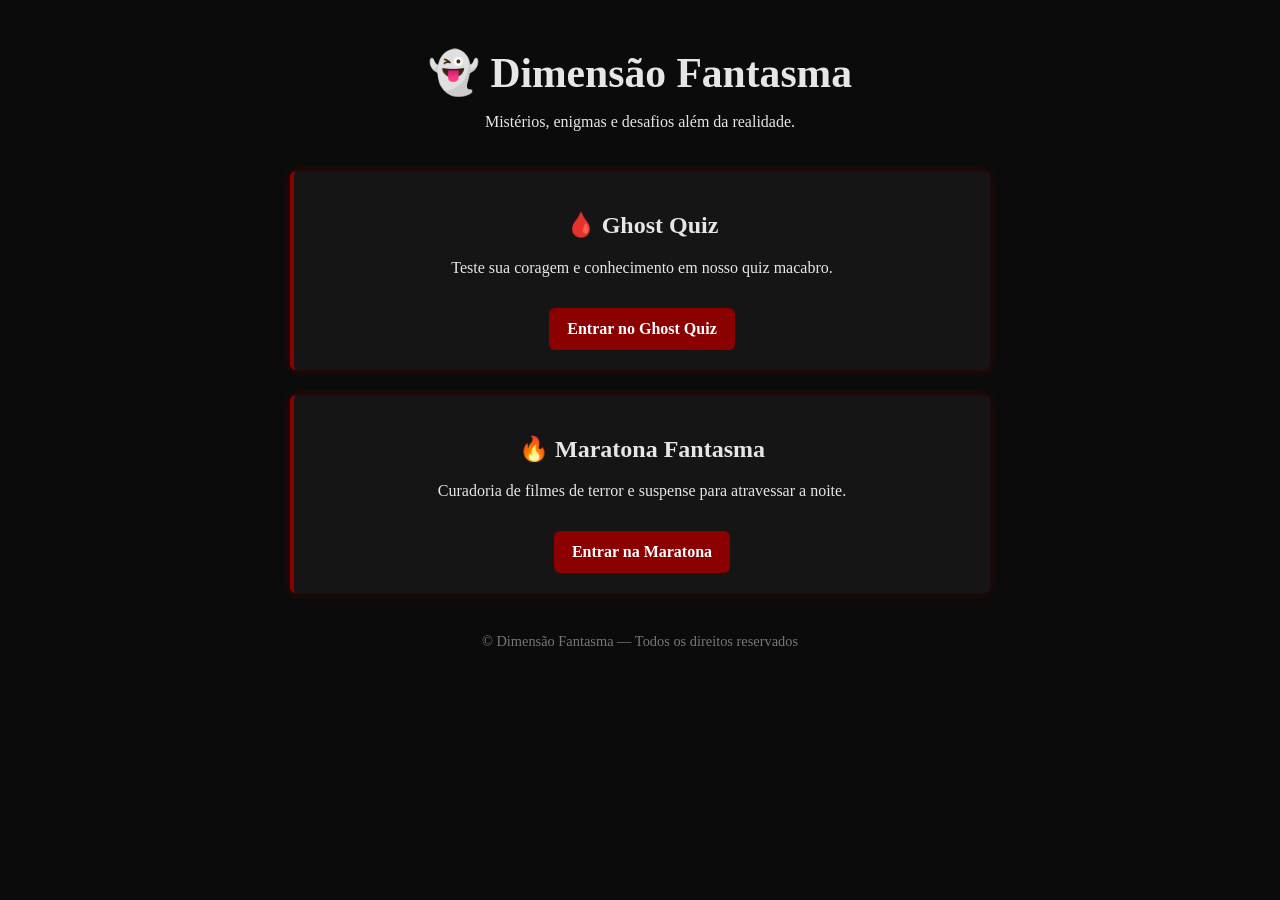
==== docs/index.html @ 2c1c211c "Atualizar o index.html" ====
<!DOCTYPE html>
<html lang="pt-BR">
<head>
  <meta charset="UTF-8">
  <title>Dimensão Fantasma</title>

  <style>
    body {
      background: #0b0b0b;
      color: #e6e6e6;
      font-family: Georgia, serif;
      margin: 0;
      padding: 20px;
    }

    header {
      text-align: center;
      margin-bottom: 40px;
    }

    h1 {
      font-size: 2.6em;
      margin-bottom: 10px;
    }

    main {
      max-width: 700px;
      margin: 0 auto;
    }

    .card {
      background: #151515;
      border-left: 4px solid darkred;
      padding: 20px;
      margin-bottom: 25px;
      border-radius: 6px;
      box-shadow: 0 0 10px rgba(139,0,0,0.4);
      text-align: center;
    }

    .btn {
      display: inline-block;
      margin-top: 15px;
      padding: 12px 18px;
      background: darkred;
      color: white;
      text-decoration: none;
      font-weight: bold;
      border-radius: 6px;
    }

    .btn:hover {
      background: #a00000;
    }

    footer {
      text-align: center;
      margin-top: 40px;
      font-size: 0.9em;
      color: #777;
    }
  </style>
</head>

<body>

  <header>
    <h1>👻 Dimensão Fantasma</h1>
    <p>Mistérios, enigmas e desafios além da realidade.</p>
  </header>

  <main>

    <div class="card">
      <h2>🩸 Ghost Quiz</h2>
      <p>Teste sua coragem e conhecimento em nosso quiz macabro.</p>
      <a href="quiz-inicial.html" class="btn">Entrar no Ghost Quiz</a>
    </div>

    <div class="card">
      <h2>🔥 Maratona Fantasma</h2>
      <p>Curadoria de filmes de terror e suspense para atravessar a noite.</p>
      <a href="maratona.html" class="btn">Entrar na Maratona</a>
    </div>

  </main>

  <footer>
    © Dimensão Fantasma — Todos os direitos reservados
  </footer>

</body>
</html>
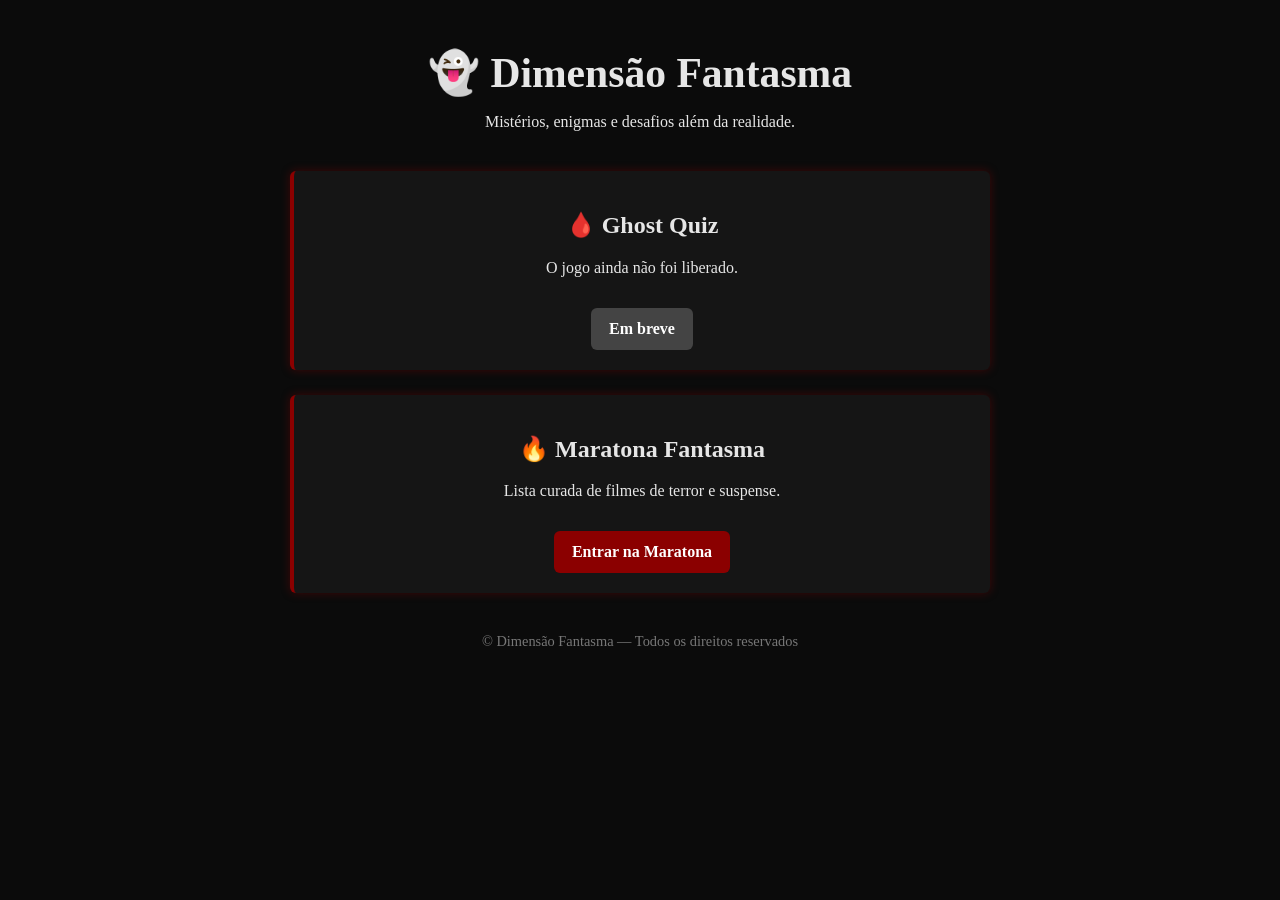
==== commit 62ede2c1: "Atualizar o index.html" ====
--- a/docs/index.html
+++ b/docs/index.html
@@ -53,6 +53,11 @@
       background: #a00000;
     }
 
+    .disabled {
+      background: #444;
+      cursor: default;
+    }
+
     footer {
       text-align: center;
       margin-top: 40px;
@@ -64,30 +69,30 @@
 
 <body>
 
-  <header>
-    <h1>👻 Dimensão Fantasma</h1>
-    <p>Mistérios, enigmas e desafios além da realidade.</p>
-  </header>
+<header>
+  <h1>👻 Dimensão Fantasma</h1>
+  <p>Mistérios, enigmas e desafios além da realidade.</p>
+</header>
 
-  <main>
+<main>
 
-    <div class="card">
-      <h2>🩸 Ghost Quiz</h2>
-      <p>Teste sua coragem e conhecimento em nosso quiz macabro.</p>
-      <a href="quiz-inicial.html" class="btn">Entrar no Ghost Quiz</a>
-    </div>
+  <div class="card">
+    <h2>🩸 Ghost Quiz</h2>
+    <p>O jogo ainda não foi liberado.</p>
+    <span class="btn disabled">Em breve</span>
+  </div>
 
-    <div class="card">
-      <h2>🔥 Maratona Fantasma</h2>
-      <p>Curadoria de filmes de terror e suspense para atravessar a noite.</p>
-      <a href="maratona.html" class="btn">Entrar na Maratona</a>
-    </div>
+  <div class="card">
+    <h2>🔥 Maratona Fantasma</h2>
+    <p>Lista curada de filmes de terror e suspense.</p>
+    <a href="maratona.html" class="btn">Entrar na Maratona</a>
+  </div>
 
-  </main>
+</main>
 
-  <footer>
-    © Dimensão Fantasma — Todos os direitos reservados
-  </footer>
+<footer>
+  © Dimensão Fantasma — Todos os direitos reservados
+</footer>
 
 </body>
 </html>
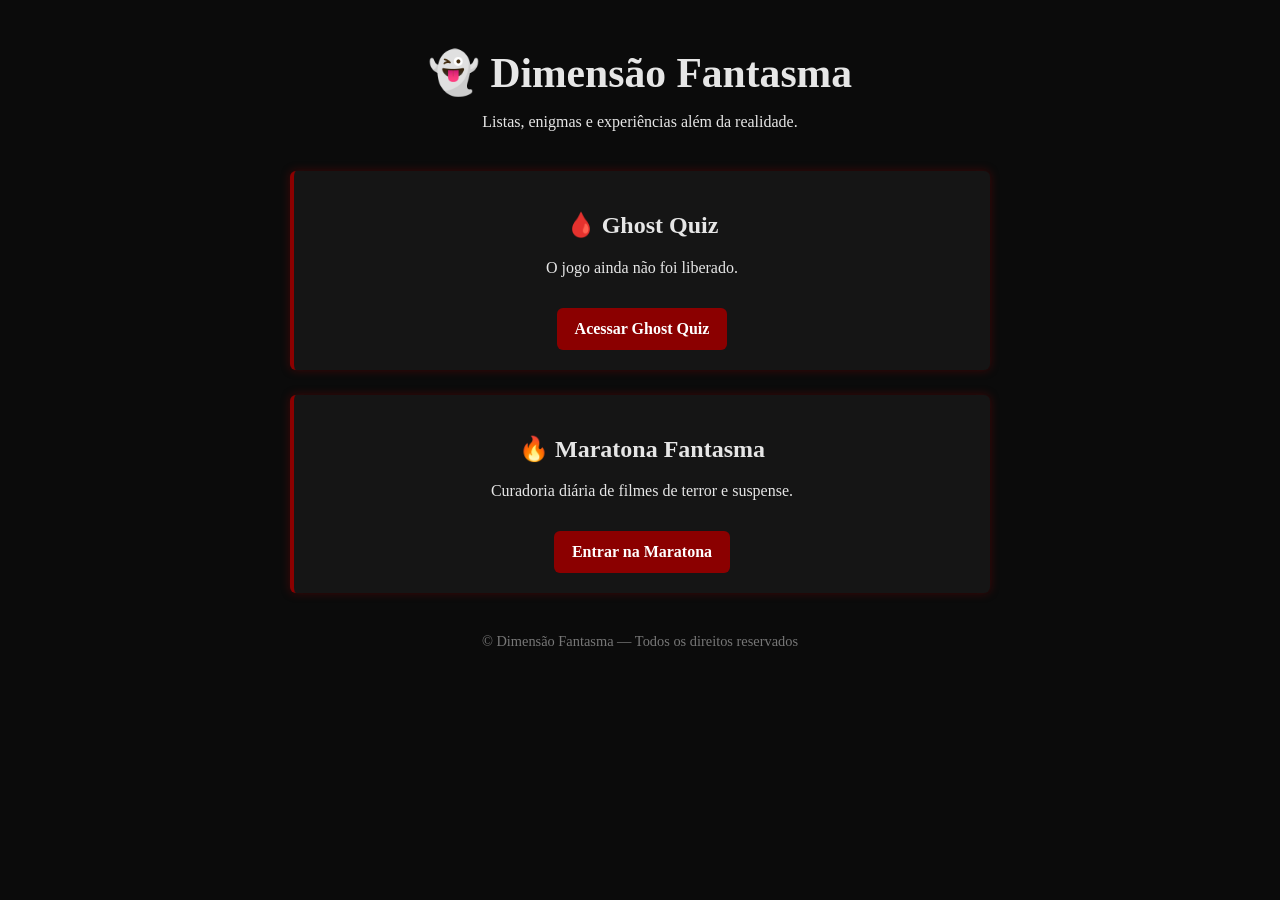
==== commit 87a38efa: "Atualizar o index.html" ====
--- a/docs/index.html
+++ b/docs/index.html
@@ -71,7 +71,7 @@
 
 <header>
   <h1>👻 Dimensão Fantasma</h1>
-  <p>Mistérios, enigmas e desafios além da realidade.</p>
+  <p>Listas, enigmas e experiências além da realidade.</p>
 </header>
 
 <main>
@@ -79,12 +79,12 @@
   <div class="card">
     <h2>🩸 Ghost Quiz</h2>
     <p>O jogo ainda não foi liberado.</p>
-    <span class="btn disabled">Em breve</span>
+    <a href="/ghost-quiz/" class="btn">Acessar Ghost Quiz</a>
   </div>
 
   <div class="card">
     <h2>🔥 Maratona Fantasma</h2>
-    <p>Lista curada de filmes de terror e suspense.</p>
+    <p>Curadoria diária de filmes de terror e suspense.</p>
     <a href="maratona.html" class="btn">Entrar na Maratona</a>
   </div>
 
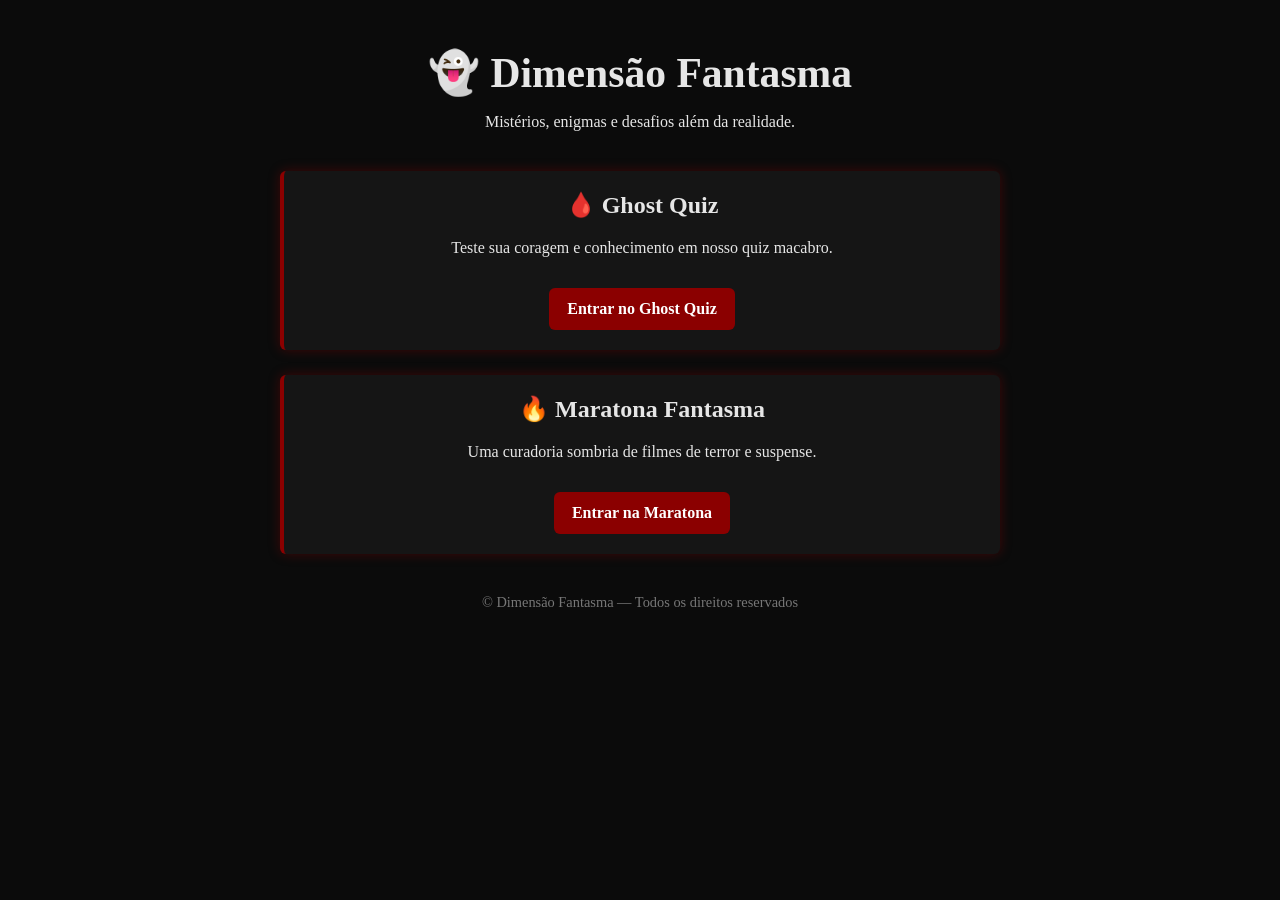
==== commit 4bbaf0b6: "Atualizar o index.html" ====
--- a/docs/index.html
+++ b/docs/index.html
@@ -3,6 +3,7 @@
 <head>
   <meta charset="UTF-8">
   <title>Dimensão Fantasma</title>
+  <meta name="viewport" content="width=device-width, initial-scale=1.0">
 
   <style>
     body {
@@ -24,7 +25,7 @@
     }
 
     main {
-      max-width: 700px;
+      max-width: 720px;
       margin: 0 auto;
     }
 
@@ -34,8 +35,12 @@
       padding: 20px;
       margin-bottom: 25px;
       border-radius: 6px;
-      box-shadow: 0 0 10px rgba(139,0,0,0.4);
+      box-shadow: 0 0 12px rgba(139,0,0,0.4);
       text-align: center;
+    }
+
+    .card h2 {
+      margin-top: 0;
     }
 
     .btn {
@@ -53,11 +58,6 @@
       background: #a00000;
     }
 
-    .disabled {
-      background: #444;
-      cursor: default;
-    }
-
     footer {
       text-align: center;
       margin-top: 40px;
@@ -69,30 +69,30 @@
 
 <body>
 
-<header>
-  <h1>👻 Dimensão Fantasma</h1>
-  <p>Listas, enigmas e experiências além da realidade.</p>
-</header>
+  <header>
+    <h1>👻 Dimensão Fantasma</h1>
+    <p>Mistérios, enigmas e desafios além da realidade.</p>
+  </header>
 
-<main>
+  <main>
 
-  <div class="card">
-    <h2>🩸 Ghost Quiz</h2>
-    <p>O jogo ainda não foi liberado.</p>
-    <a href="/ghost-quiz/" class="btn">Acessar Ghost Quiz</a>
-  </div>
+    <div class="card">
+      <h2>🩸 Ghost Quiz</h2>
+      <p>Teste sua coragem e conhecimento em nosso quiz macabro.</p>
+      <a href="quiz-inicial.html" class="btn">Entrar no Ghost Quiz</a>
+    </div>
 
-  <div class="card">
-    <h2>🔥 Maratona Fantasma</h2>
-    <p>Curadoria diária de filmes de terror e suspense.</p>
-    <a href="maratona.html" class="btn">Entrar na Maratona</a>
-  </div>
+    <div class="card">
+      <h2>🔥 Maratona Fantasma</h2>
+      <p>Uma curadoria sombria de filmes de terror e suspense.</p>
+      <a href="maratona.html" class="btn">Entrar na Maratona</a>
+    </div>
 
-</main>
+  </main>
 
-<footer>
-  © Dimensão Fantasma — Todos os direitos reservados
-</footer>
+  <footer>
+    © Dimensão Fantasma — Todos os direitos reservados
+  </footer>
 
 </body>
 </html>
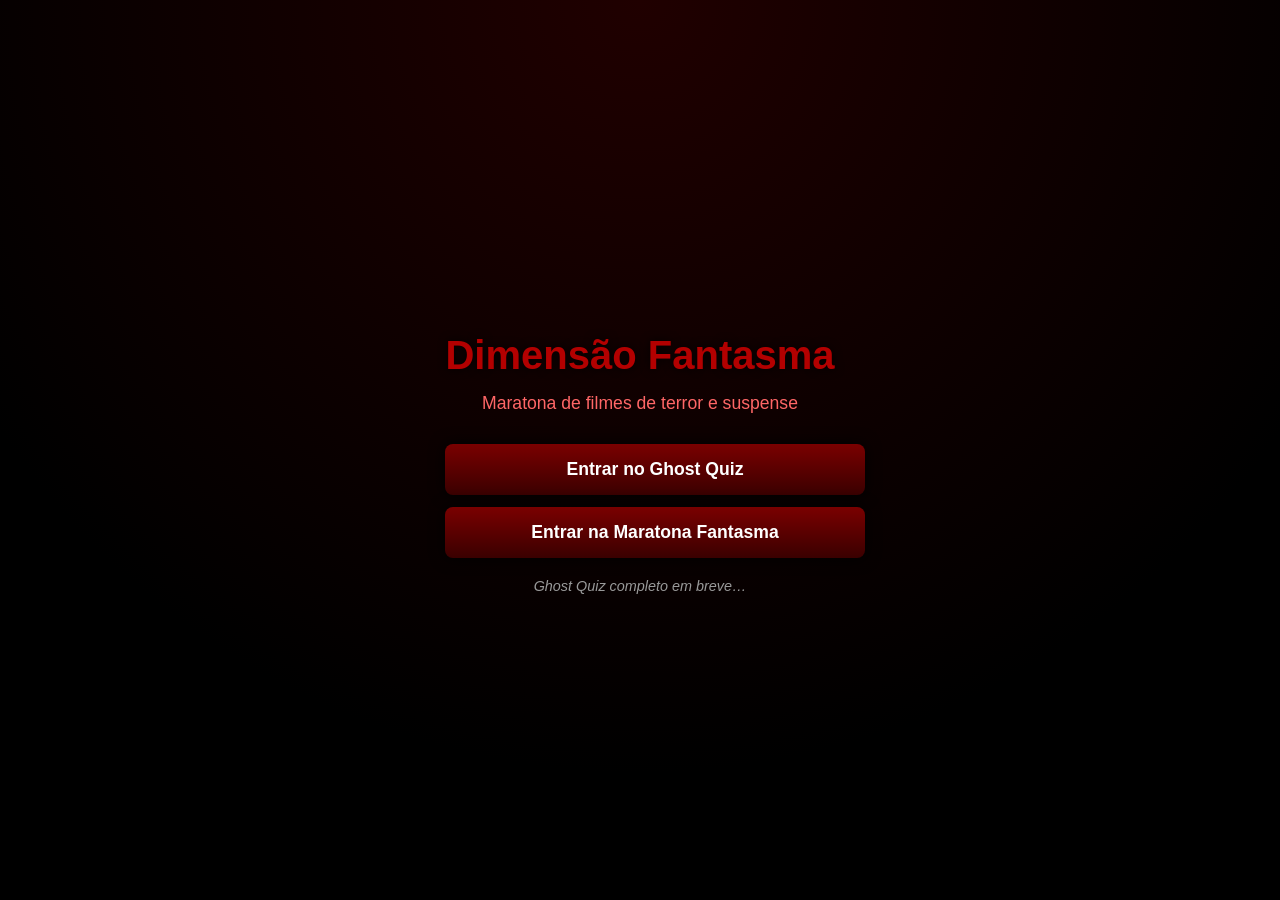
==== commit b95ff952: "Atualizar o index.html" ====
--- a/docs/index.html
+++ b/docs/index.html
@@ -7,92 +7,79 @@
 
   <style>
     body {
-      background: #0b0b0b;
-      color: #e6e6e6;
-      font-family: Georgia, serif;
       margin: 0;
+      min-height: 100vh;
+      background: radial-gradient(circle at top, #200000, #000000 70%);
+      color: #f2f2f2;
+      font-family: Arial, Helvetica, sans-serif;
+      display: flex;
+      align-items: center;
+      justify-content: center;
+      text-align: center;
+    }
+
+    .container {
+      max-width: 420px;
       padding: 20px;
     }
 
-    header {
-      text-align: center;
-      margin-bottom: 40px;
+    h1 {
+      color: #b30000;
+      font-size: 2.5rem;
+      margin-bottom: 10px;
+      text-shadow: 0 0 10px #000;
     }
 
-    h1 {
-      font-size: 2.6em;
-      margin-bottom: 10px;
-    }
-
-    main {
-      max-width: 720px;
-      margin: 0 auto;
-    }
-
-    .card {
-      background: #151515;
-      border-left: 4px solid darkred;
-      padding: 20px;
-      margin-bottom: 25px;
-      border-radius: 6px;
-      box-shadow: 0 0 12px rgba(139,0,0,0.4);
-      text-align: center;
-    }
-
-    .card h2 {
-      margin-top: 0;
+    h2 {
+      color: #ff6666;
+      font-size: 1.1rem;
+      font-weight: normal;
+      margin-bottom: 30px;
     }
 
     .btn {
-      display: inline-block;
-      margin-top: 15px;
-      padding: 12px 18px;
-      background: darkred;
-      color: white;
+      display: block;
+      width: 100%;
+      padding: 15px;
+      margin: 12px 0;
+      background: linear-gradient(180deg, #7a0000, #3a0000);
+      color: #fff;
       text-decoration: none;
+      border-radius: 8px;
+      font-size: 1.1rem;
       font-weight: bold;
-      border-radius: 6px;
+      box-shadow: 0 0 15px #000;
     }
 
     .btn:hover {
-      background: #a00000;
+      background: linear-gradient(180deg, #a00000, #500000);
     }
 
-    footer {
-      text-align: center;
-      margin-top: 40px;
-      font-size: 0.9em;
-      color: #777;
+    .em-breve {
+      margin-top: 20px;
+      font-size: 0.9rem;
+      color: #999;
+      font-style: italic;
     }
   </style>
 </head>
 
 <body>
+  <div class="container">
+    <h1>Dimensão Fantasma</h1>
+    <h2>Maratona de filmes de terror e suspense</h2>
 
-  <header>
-    <h1>👻 Dimensão Fantasma</h1>
-    <p>Mistérios, enigmas e desafios além da realidade.</p>
-  </header>
+    <a href="/ghost-quiz/" class="btn">
+      Entrar no Ghost Quiz
+    </a>
 
-  <main>
+    <a href="maratona.html" class="btn">
+      Entrar na Maratona Fantasma
+    </a>
 
-    <div class="card">
-      <h2>🩸 Ghost Quiz</h2>
-      <p>Teste sua coragem e conhecimento em nosso quiz macabro.</p>
-      <a href="quiz-inicial.html" class="btn">Entrar no Ghost Quiz</a>
+    <div class="em-breve">
+      Ghost Quiz completo em breve…
     </div>
-
-    <div class="card">
-      <h2>🔥 Maratona Fantasma</h2>
-      <p>Uma curadoria sombria de filmes de terror e suspense.</p>
-      <a href="maratona.html" class="btn">Entrar na Maratona</a>
-    </div>
-
-  </main>
-
-  <footer>
-    © Dimensão Fantasma — Todos os direitos reservados
-  </footer>
-
+  </div>
 </body>
 </html>
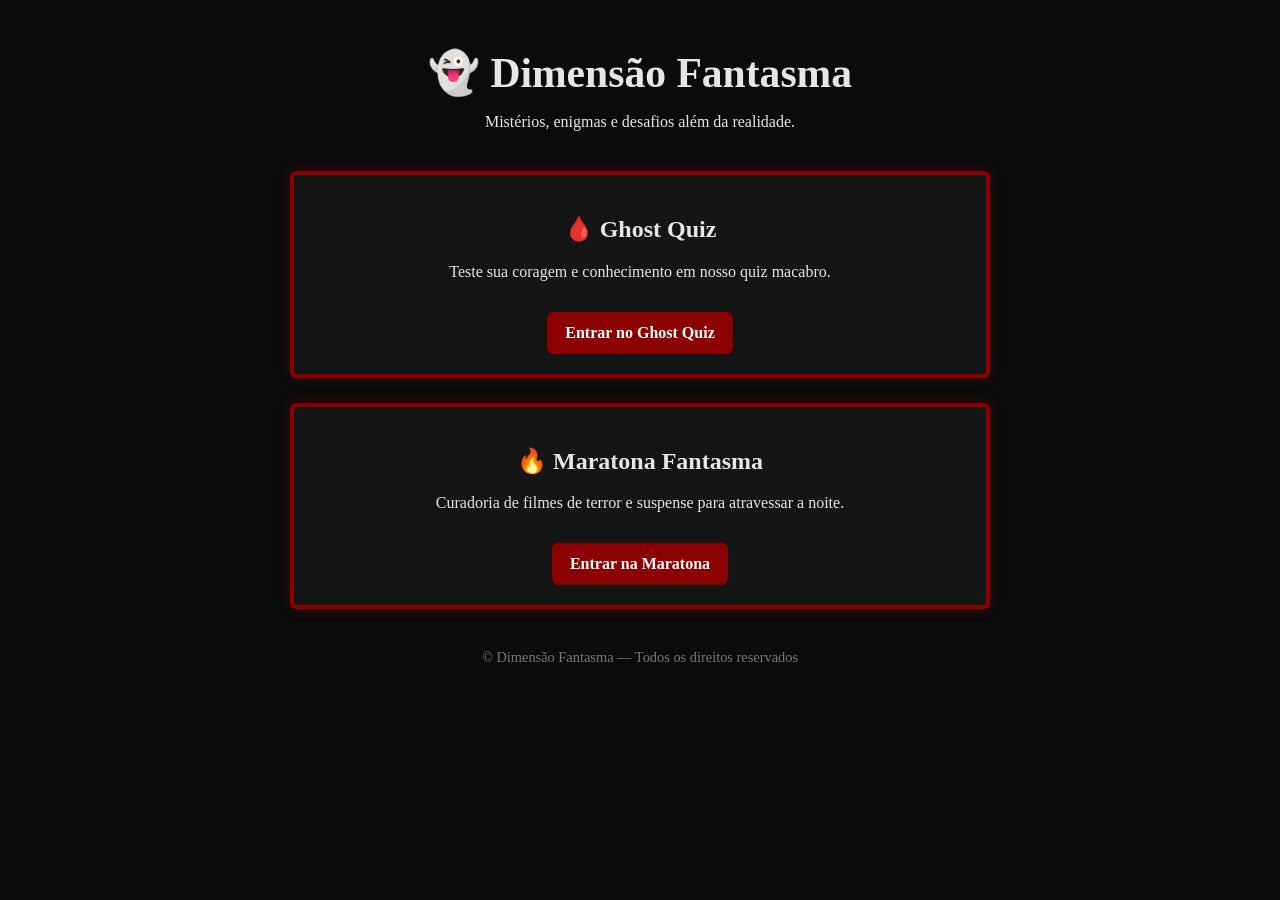
==== commit d2ed135a: "Atualizar o index.html" ====
--- a/docs/index.html
+++ b/docs/index.html
@@ -7,79 +7,88 @@
 
   <style>
     body {
+      background: #0b0b0b;
+      color: #e6e6e6;
+      font-family: Georgia, serif;
       margin: 0;
-      min-height: 100vh;
-      background: radial-gradient(circle at top, #200000, #000000 70%);
-      color: #f2f2f2;
-      font-family: Arial, Helvetica, sans-serif;
-      display: flex;
-      align-items: center;
-      justify-content: center;
+      padding: 20px;
+    }
+
+    header {
+      text-align: center;
+      margin-bottom: 40px;
+    }
+
+    h1 {
+      font-size: 2.6em;
+      margin-bottom: 10px;
+    }
+
+    main {
+      max-width: 700px;
+      margin: 0 auto;
+    }
+
+    .card {
+      background: #151515;
+      border: 4px solid darkred;
+      padding: 20px;
+      margin-bottom: 25px;
+      border-radius: 6px;
+      box-shadow: 0 0 12px rgba(139,0,0,0.4);
       text-align: center;
     }
 
-    .container {
-      max-width: 420px;
-      padding: 20px;
-    }
-
-    h1 {
-      color: #b30000;
-      font-size: 2.5rem;
-      margin-bottom: 10px;
-      text-shadow: 0 0 10px #000;
-    }
-
-    h2 {
-      color: #ff6666;
-      font-size: 1.1rem;
-      font-weight: normal;
-      margin-bottom: 30px;
-    }
-
     .btn {
-      display: block;
-      width: 100%;
-      padding: 15px;
-      margin: 12px 0;
-      background: linear-gradient(180deg, #7a0000, #3a0000);
-      color: #fff;
+      display: inline-block;
+      margin-top: 15px;
+      padding: 12px 18px;
+      background: darkred;
+      color: white;
       text-decoration: none;
-      border-radius: 8px;
-      font-size: 1.1rem;
       font-weight: bold;
-      box-shadow: 0 0 15px #000;
+      border-radius: 6px;
     }
 
     .btn:hover {
-      background: linear-gradient(180deg, #a00000, #500000);
+      background: #a00000;
     }
 
-    .em-breve {
-      margin-top: 20px;
-      font-size: 0.9rem;
-      color: #999;
-      font-style: italic;
+    footer {
+      text-align: center;
+      margin-top: 40px;
+      font-size: 0.9em;
+      color: #777;
     }
   </style>
 </head>
 
 <body>
-  <div class="container">
-    <h1>Dimensão Fantasma</h1>
-    <h2>Maratona de filmes de terror e suspense</h2>
 
-    <a href="/ghost-quiz/" class="btn">
-      Entrar no Ghost Quiz
-    </a>
+  <header>
+    <h1>👻 Dimensão Fantasma</h1>
+    <p>Mistérios, enigmas e desafios além da realidade.</p>
+  </header>
 
-    <a href="maratona.html" class="btn">
-      Entrar na Maratona Fantasma
-    </a>
+  <main>
 
-    <div class="em-breve">
-      Ghost Quiz completo em breve…
+    <div class="card">
+      <h2>🩸 Ghost Quiz</h2>
+      <p>Teste sua coragem e conhecimento em nosso quiz macabro.</p>
+      <a href="quiz-inicial.html" class="btn">Entrar no Ghost Quiz</a>
     </div>
-  </div>
+
+    <div class="card">
+      <h2>🔥 Maratona Fantasma</h2>
+      <p>Curadoria de filmes de terror e suspense para atravessar a noite.</p>
+      <a href="maratona.html" class="btn">Entrar na Maratona</a>
+    </div>
+
+  </main>
+
+  <footer>
+    © Dimensão Fantasma — Todos os direitos reservados
+  </footer>
+
 </body>
 </html>
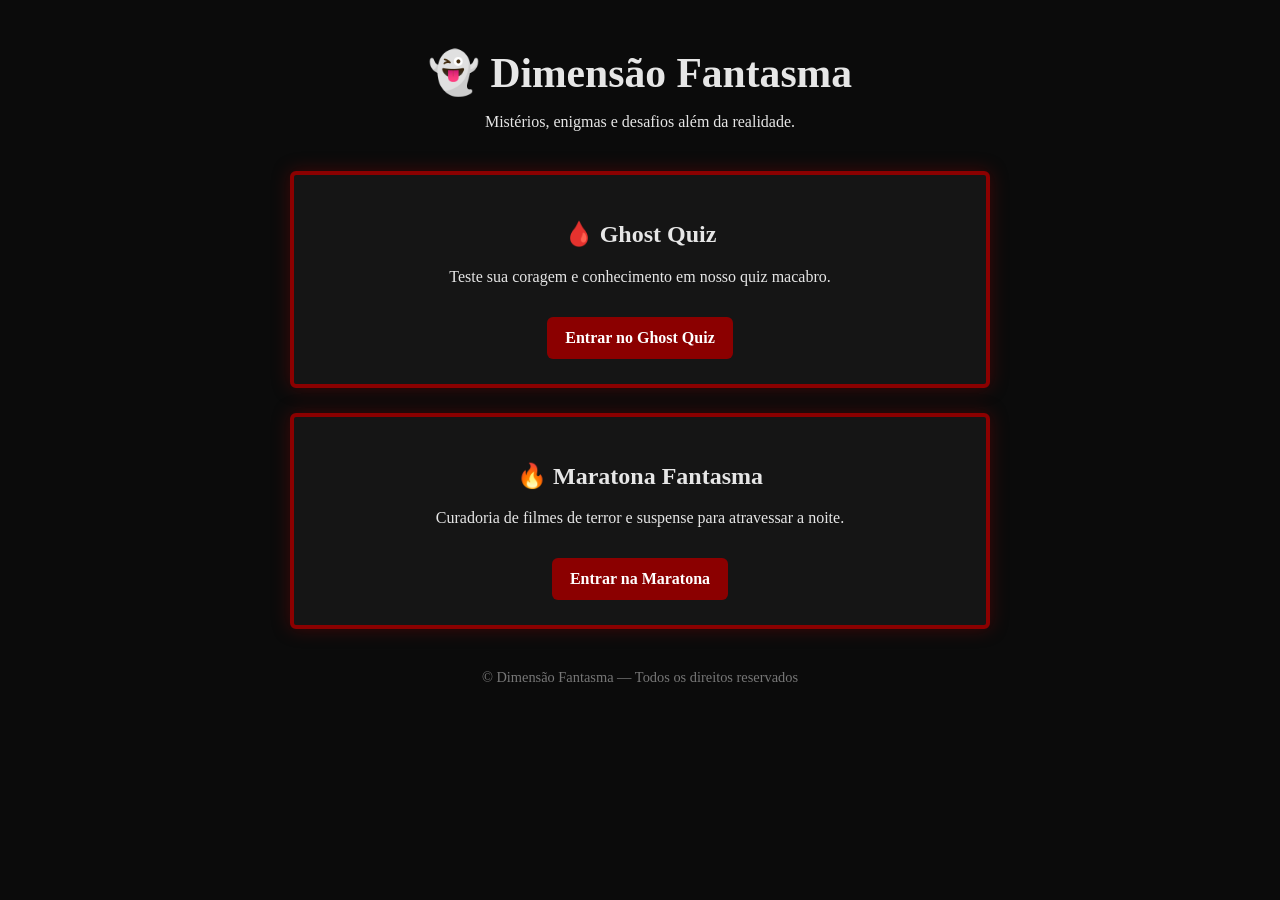
==== commit a095fd67: "Atualizar o index.html" ====
--- a/docs/index.html
+++ b/docs/index.html
@@ -32,10 +32,10 @@
     .card {
       background: #151515;
       border: 4px solid darkred;
-      padding: 20px;
+      padding: 25px;
       margin-bottom: 25px;
       border-radius: 6px;
-      box-shadow: 0 0 12px rgba(139,0,0,0.4);
+      box-shadow: 0 0 18px rgba(139,0,0,0.4);
       text-align: center;
     }
 
@@ -44,7 +44,7 @@
       margin-top: 15px;
       padding: 12px 18px;
       background: darkred;
-      color: white;
+      color: #fff;
       text-decoration: none;
       font-weight: bold;
       border-radius: 6px;
@@ -75,13 +75,13 @@
     <div class="card">
       <h2>🩸 Ghost Quiz</h2>
       <p>Teste sua coragem e conhecimento em nosso quiz macabro.</p>
-      <a href="quiz-inicial.html" class="btn">Entrar no Ghost Quiz</a>
+      <a href="./quiz-inicial.html" class="btn">Entrar no Ghost Quiz</a>
     </div>
 
     <div class="card">
       <h2>🔥 Maratona Fantasma</h2>
       <p>Curadoria de filmes de terror e suspense para atravessar a noite.</p>
-      <a href="maratona.html" class="btn">Entrar na Maratona</a>
+      <a href="./maratona.html" class="btn">Entrar na Maratona</a>
     </div>
 
   </main>
